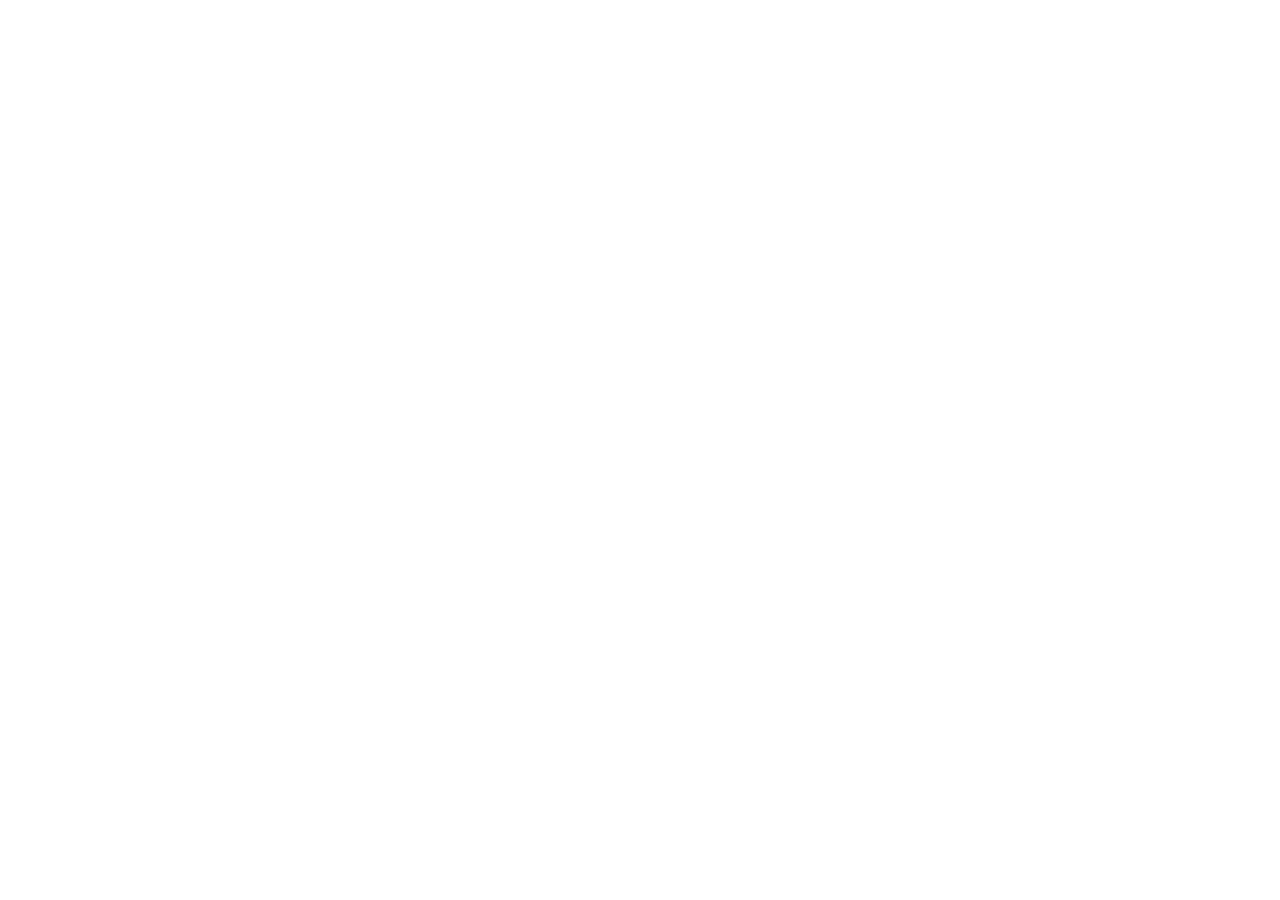
==== index.html @ 64856887 "Start Inicio" ====
<!DOCTYPE html>
<html lang="pt-br">
<head>
    <meta charset="UTF-8">
    <meta name="viewport" content="width=device-width, initial-scale=1.0">
    <title>Jogo para Crianças</title>
</head>
<body>
    
</body>
</html>
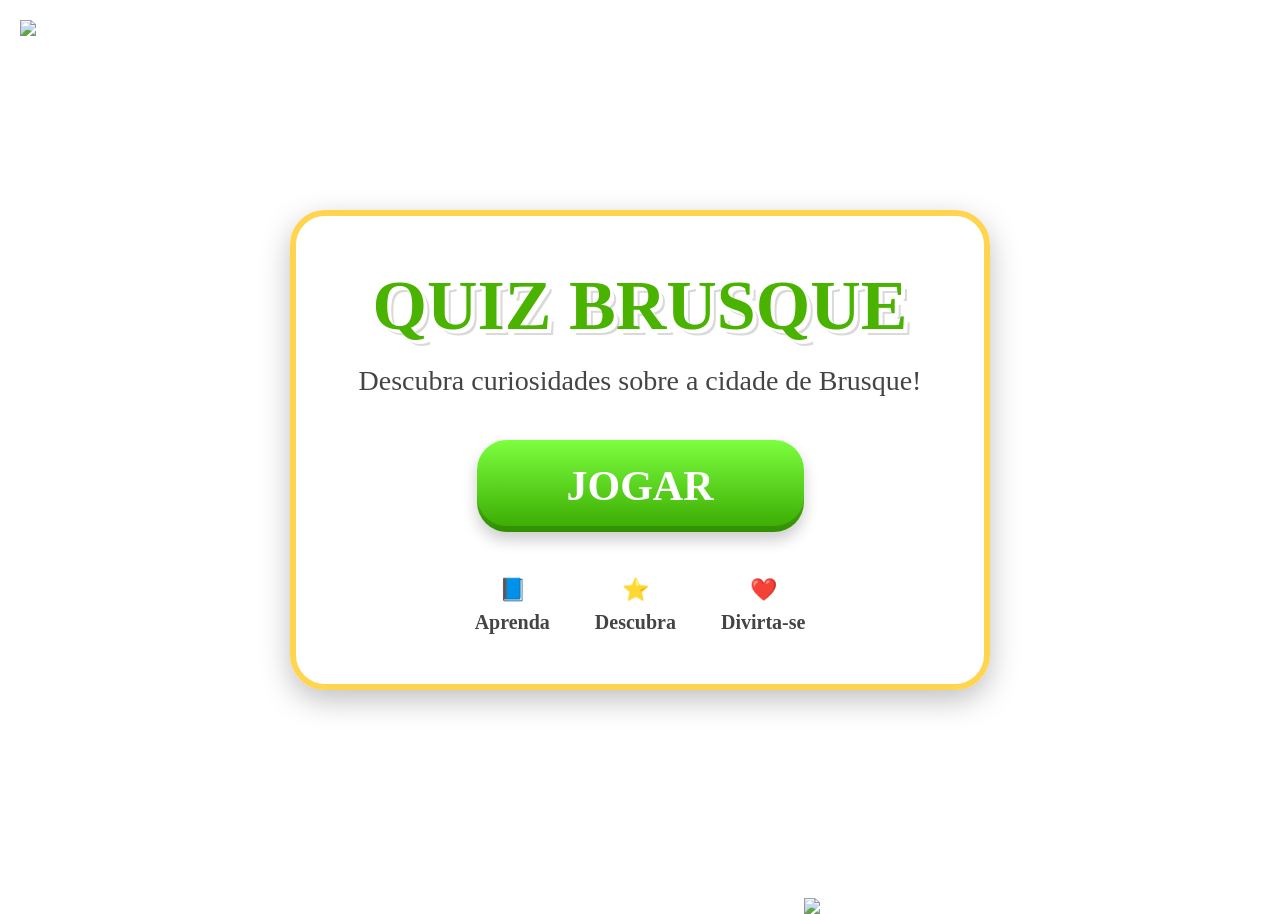
==== commit fde5d1d8: "." ====
--- a/index.html
+++ b/index.html
@@ -1,11 +1,72 @@
 <!DOCTYPE html>
-<html lang="pt-br">
+<html lang="pt-BR">
+
 <head>
     <meta charset="UTF-8">
     <meta name="viewport" content="width=device-width, initial-scale=1.0">
-    <title>Jogo para Crianças</title>
+
+    <link rel="stylesheet" href="style.css">
+
+    <title>Quiz Brusque</title>
 </head>
+
 <body>
-    
+
+
+    <img src="assets/sol.png" class="parallax sol">
+
+
+    <img src="assets/nuvem1.png" class="parallax nuvem n1">
+    <img src="assets/nuvem2.png" class="parallax nuvem n2">
+    <img src="assets/nuvem3.png" class="parallax nuvem n3">
+
+    <img src="assets/nuvem1.png" class="parallax nuvem n4">
+    <img src="assets/nuvem2.png" class="parallax nuvem n5">
+
+
+
+    <img src="assets/balao.png" class="parallax balao">
+
+
+    <div class="quiz-container">
+
+        <h1 class="titulo">
+            QUIZ BRUSQUE
+        </h1>
+
+        <p class="subtitulo">
+            Descubra curiosidades sobre a cidade de Brusque!
+        </p>
+        
+        <a href="Tela dificuldade.html">
+            <button class="btn-jogar" >
+                JOGAR
+            </button>
+        </a>
+        <div class="info">
+
+            <div class="item">
+                📘
+                <span>Aprenda</span>
+            </div>
+
+            <div class="item">
+                ⭐
+                <span>Descubra</span>
+            </div>
+
+            <div class="item">
+                ❤️
+                <span>Divirta-se</span>
+            </div>
+
+        </div>
+
+
+        <img src="assets/pinochio.png" class="personagem">
+
+    </div>
+
 </body>
+
 </html>
--- a/style.css
+++ b/style.css
@@ -0,0 +1,346 @@
+*{
+    margin:0;
+    padding:0;
+    box-sizing:border-box;
+    font-family:"Comic Sans MS", cursive;
+}
+
+/* BODY */
+
+body{
+
+    min-height:100vh;
+
+    display:flex;
+    justify-content:center;
+    align-items:center;
+
+    overflow:hidden;
+
+    position:relative;
+
+    background:url("assets/backgroundbq.png");
+
+    background-size:cover;
+    background-position:center;
+    background-repeat:no-repeat;
+}
+
+/* PARALLAX */
+
+.parallax{
+
+    position:absolute;
+
+    pointer-events:none;
+}
+
+/* SOL */
+
+.sol{
+
+    width:180px;
+
+    top:20px;
+    left:20px;
+
+    z-index:2;
+}
+
+/* NUVENS */
+
+.nuvem{
+
+    position:absolute;
+
+    width:220px;
+
+    opacity:0.95;
+
+    z-index:3;
+
+    left:-35%;
+
+    animation:nuvemLoop linear infinite;
+}
+
+/* POSIÇÕES NUVENS */
+
+.n1{
+    top:40px;
+    animation-duration:45s;
+    animation-delay:-5s;
+}
+
+.n2{
+    top:120px;
+    animation-duration:55s;
+    animation-delay:-18s;
+}
+
+.n3{
+    top:220px;
+    animation-duration:60s;
+    animation-delay:-32s;
+}
+
+.n4{
+    top:70px;
+    animation-duration:48s;
+    animation-delay:-12s;
+}
+
+.n5{
+    top:180px;
+    animation-duration:52s;
+    animation-delay:-26s;
+}
+
+/* BALAO */
+
+.balao{
+
+    position:absolute;
+
+    width:140px;
+
+    top:90px;
+
+    z-index:3;
+
+    left:-20%;
+
+    animation:balaoLoop 70s linear infinite;
+}
+
+/* CONTAINER */
+
+.quiz-container{
+
+    position:relative;
+
+    z-index:10;
+
+    width:90%;
+    max-width:700px;
+
+    background:rgba(255,255,255,0.92);
+
+    border-radius:35px;
+
+    border:6px solid #ffd54f;
+
+    padding:50px 40px;
+
+    text-align:center;
+
+    box-shadow:0 10px 30px rgba(0,0,0,0.25);
+
+    backdrop-filter:blur(4px);
+}
+
+/* TITULO */
+
+.titulo{
+
+    font-size:70px;
+
+    font-weight:900;
+
+    color:#49b300;
+
+    text-shadow:
+        4px 4px 0 #ffffff,
+        6px 6px 0 rgba(0,0,0,0.15);
+
+    margin-bottom:15px;
+}
+
+/* SUBTITULO */
+
+.subtitulo{
+
+    font-size:28px;
+
+    color:#444;
+
+    margin-bottom:40px;
+
+    line-height:1.4;
+}
+
+/* BOTAO */
+
+.btn-jogar{
+
+    border:none;
+
+    background:linear-gradient(
+        to bottom,
+        #7cff3f,
+        #39a800
+    );
+
+    color:white;
+
+    font-size:42px;
+
+    font-weight:bold;
+
+    padding:22px 90px;
+
+    border-radius:30px;
+
+    cursor:pointer;
+
+    box-shadow:
+        inset 0 -6px 0 rgba(0,0,0,0.15),
+        0 8px 15px rgba(0,0,0,0.2);
+
+    transition:0.2s;
+}
+
+.btn-jogar:hover{
+
+    transform:scale(1.05);
+}
+
+/* INFO */
+
+.info{
+
+    display:flex;
+
+    justify-content:center;
+
+    gap:45px;
+
+    margin-top:45px;
+
+    flex-wrap:wrap;
+}
+
+.item{
+
+    display:flex;
+
+    flex-direction:column;
+
+    align-items:center;
+
+    gap:8px;
+
+    font-size:22px;
+
+    font-weight:bold;
+
+    color:#444;
+}
+
+.item span{
+
+    font-size:20px;
+}
+
+/* PERSONAGEM */
+
+.personagem{
+
+    position:absolute;
+
+    right:-180px;
+
+    bottom:-230px;
+
+    width:40vh;
+
+    z-index:999;
+
+    pointer-events:none;
+}
+
+/* ANIMAÇÕES */
+
+@keyframes nuvemLoop{
+
+    from{
+        left:-35%;
+    }
+
+    to{
+        left:110%;
+    }
+}
+
+@keyframes balaoLoop{
+
+    0%{
+        left:-20%;
+        transform:translateY(0px);
+    }
+
+    25%{
+        transform:translateY(-20px);
+    }
+
+    50%{
+        transform:translateY(0px);
+    }
+
+    75%{
+        transform:translateY(-15px);
+    }
+
+    100%{
+        left:110%;
+        transform:translateY(0px);
+    }
+}
+
+/* RESPONSIVO */
+
+@media(max-width:700px){
+
+    .titulo{
+        font-size:48px;
+    }
+
+    .subtitulo{
+        font-size:22px;
+    }
+
+    .btn-jogar{
+
+        width:100%;
+
+        padding:20px;
+
+        font-size:32px;
+    }
+
+    .info{
+        gap:25px;
+    }
+
+    .personagem{
+
+        width:28vh;
+
+        right:-60px;
+
+        bottom:-140px;
+    }
+
+    .sol{
+        width:120px;
+    }
+
+    .balao{
+        width:90px;
+    }
+
+    .nuvem{
+        width:150px;
+    }
+
+}
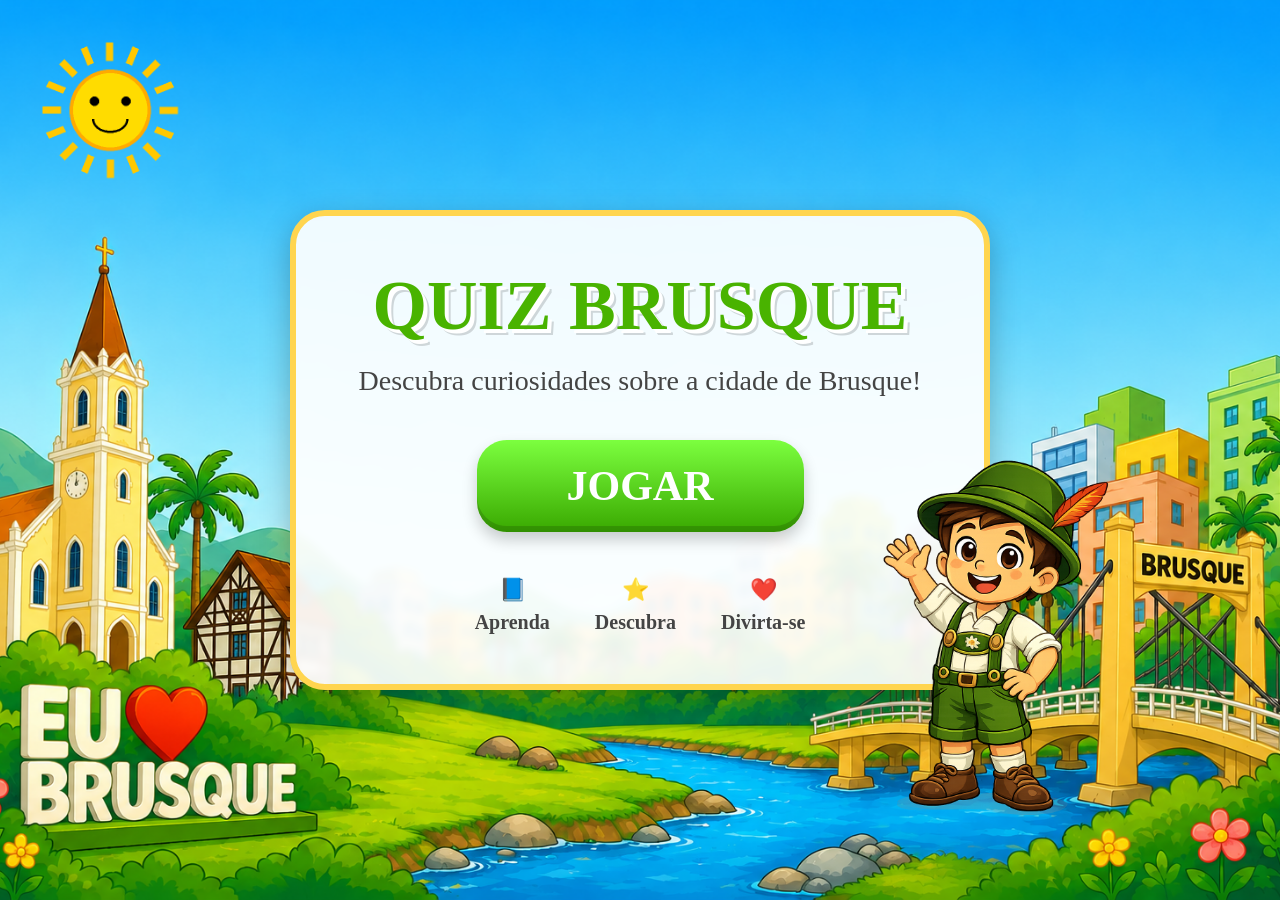
==== commit 3143223a: "Ajuste perguntas" ====
--- a/index.html
+++ b/index.html
@@ -37,9 +37,9 @@
         <p class="subtitulo">
             Descubra curiosidades sobre a cidade de Brusque!
         </p>
-        
+
         <a href="Tela dificuldade.html">
-            <button class="btn-jogar" >
+            <button class="btn-jogar">
                 JOGAR
             </button>
         </a>
--- a/style.css
+++ b/style.css
@@ -1,346 +1,466 @@
-*{
-    margin:0;
-    padding:0;
-    box-sizing:border-box;
-    font-family:"Comic Sans MS", cursive;
+* {
+    margin: 0;
+    padding: 0;
+    box-sizing: border-box;
+    font-family: "Comic Sans MS", cursive;
 }
 
 /* BODY */
 
-body{
-
-    min-height:100vh;
-
-    display:flex;
-    justify-content:center;
-    align-items:center;
-
-    overflow:hidden;
-
-    position:relative;
-
-    background:url("assets/backgroundbq.png");
-
-    background-size:cover;
-    background-position:center;
-    background-repeat:no-repeat;
+body {
+
+    min-height: 100vh;
+
+    display: flex;
+    justify-content: center;
+    align-items: center;
+
+    overflow: hidden;
+
+    position: relative;
+
+    background: url("assets/backgroundbq.png");
+
+    background-size: cover;
+    background-position: center;
+    background-repeat: no-repeat;
 }
 
 /* PARALLAX */
 
-.parallax{
-
-    position:absolute;
-
-    pointer-events:none;
+.parallax {
+
+    position: absolute;
+
+    pointer-events: none;
 }
 
 /* SOL */
 
-.sol{
-
-    width:180px;
-
-    top:20px;
-    left:20px;
-
-    z-index:2;
+.sol {
+
+    width: 180px;
+
+    top: 20px;
+    left: 20px;
+
+    z-index: 2;
 }
 
 /* NUVENS */
 
-.nuvem{
-
-    position:absolute;
-
-    width:220px;
-
-    opacity:0.95;
-
-    z-index:3;
-
-    left:-35%;
-
-    animation:nuvemLoop linear infinite;
+.nuvem {
+
+    position: absolute;
+
+    width: 220px;
+
+    opacity: 0.95;
+
+    z-index: 3;
+
+    left: -35%;
+
+    animation: nuvemLoop linear infinite;
 }
 
 /* POSIÇÕES NUVENS */
 
-.n1{
-    top:40px;
-    animation-duration:45s;
-    animation-delay:-5s;
-}
-
-.n2{
-    top:120px;
-    animation-duration:55s;
-    animation-delay:-18s;
-}
-
-.n3{
-    top:220px;
-    animation-duration:60s;
-    animation-delay:-32s;
-}
-
-.n4{
-    top:70px;
-    animation-duration:48s;
-    animation-delay:-12s;
-}
-
-.n5{
-    top:180px;
-    animation-duration:52s;
-    animation-delay:-26s;
+.n1 {
+    top: 40px;
+    animation-duration: 45s;
+    animation-delay: -5s;
+}
+
+.n2 {
+    top: 120px;
+    animation-duration: 55s;
+    animation-delay: -18s;
+}
+
+.n3 {
+    top: 220px;
+    animation-duration: 60s;
+    animation-delay: -32s;
+}
+
+.n4 {
+    top: 70px;
+    animation-duration: 48s;
+    animation-delay: -12s;
+}
+
+.n5 {
+    top: 180px;
+    animation-duration: 52s;
+    animation-delay: -26s;
 }
 
 /* BALAO */
 
-.balao{
-
-    position:absolute;
-
-    width:140px;
-
-    top:90px;
-
-    z-index:3;
-
-    left:-20%;
-
-    animation:balaoLoop 70s linear infinite;
+.balao {
+
+    position: absolute;
+
+    width: 140px;
+
+    top: 90px;
+
+    z-index: 3;
+
+    left: -20%;
+
+    animation: balaoLoop 70s linear infinite;
 }
 
 /* CONTAINER */
 
-.quiz-container{
-
-    position:relative;
-
-    z-index:10;
-
-    width:90%;
-    max-width:700px;
-
-    background:rgba(255,255,255,0.92);
-
-    border-radius:35px;
-
-    border:6px solid #ffd54f;
-
-    padding:50px 40px;
-
-    text-align:center;
-
-    box-shadow:0 10px 30px rgba(0,0,0,0.25);
-
-    backdrop-filter:blur(4px);
+.quiz-container {
+
+    position: relative;
+
+    z-index: 10;
+
+    width: 90%;
+    max-width: 700px;
+
+    background: rgba(255, 255, 255, 0.92);
+
+    border-radius: 35px;
+
+    border: 6px solid #ffd54f;
+
+    padding: 50px 40px;
+
+    text-align: center;
+
+    box-shadow: 0 10px 30px rgba(0, 0, 0, 0.25);
+
+    backdrop-filter: blur(4px);
 }
 
 /* TITULO */
 
-.titulo{
-
-    font-size:70px;
-
-    font-weight:900;
-
-    color:#49b300;
+.titulo {
+
+    font-size: 70px;
+
+    font-weight: 900;
+
+    color: #49b300;
 
     text-shadow:
         4px 4px 0 #ffffff,
-        6px 6px 0 rgba(0,0,0,0.15);
-
-    margin-bottom:15px;
+        6px 6px 0 rgba(0, 0, 0, 0.15);
+
+    margin-bottom: 15px;
 }
 
 /* SUBTITULO */
 
-.subtitulo{
-
-    font-size:28px;
-
-    color:#444;
-
-    margin-bottom:40px;
-
-    line-height:1.4;
+.subtitulo {
+
+    font-size: 28px;
+
+    color: #444;
+
+    margin-bottom: 40px;
+
+    line-height: 1.4;
 }
 
 /* BOTAO */
 
-.btn-jogar{
-
-    border:none;
-
-    background:linear-gradient(
-        to bottom,
-        #7cff3f,
-        #39a800
-    );
-
-    color:white;
-
-    font-size:42px;
-
-    font-weight:bold;
-
-    padding:22px 90px;
-
-    border-radius:30px;
-
-    cursor:pointer;
+.btn-jogar {
+
+    border: none;
+
+    background: linear-gradient(to bottom,
+            #7cff3f,
+            #39a800);
+
+    color: white;
+
+    font-size: 42px;
+
+    font-weight: bold;
+
+    padding: 22px 90px;
+
+    border-radius: 30px;
+
+    cursor: pointer;
 
     box-shadow:
-        inset 0 -6px 0 rgba(0,0,0,0.15),
-        0 8px 15px rgba(0,0,0,0.2);
-
-    transition:0.2s;
-}
-
-.btn-jogar:hover{
-
-    transform:scale(1.05);
+        inset 0 -6px 0 rgba(0, 0, 0, 0.15),
+        0 8px 15px rgba(0, 0, 0, 0.2);
+
+    transition: 0.2s;
+}
+
+.btn-jogar:hover {
+
+    transform: scale(1.05);
 }
 
 /* INFO */
 
-.info{
-
-    display:flex;
-
-    justify-content:center;
-
-    gap:45px;
-
-    margin-top:45px;
-
-    flex-wrap:wrap;
-}
-
-.item{
-
-    display:flex;
-
-    flex-direction:column;
-
-    align-items:center;
-
-    gap:8px;
-
-    font-size:22px;
-
-    font-weight:bold;
-
-    color:#444;
-}
-
-.item span{
-
-    font-size:20px;
+.info {
+
+    display: flex;
+
+    justify-content: center;
+
+    gap: 45px;
+
+    margin-top: 45px;
+
+    flex-wrap: wrap;
+}
+
+.item {
+
+    display: flex;
+
+    flex-direction: column;
+
+    align-items: center;
+
+    gap: 8px;
+
+    font-size: 22px;
+
+    font-weight: bold;
+
+    color: #444;
+}
+
+.item span {
+
+    font-size: 20px;
 }
 
 /* PERSONAGEM */
 
-.personagem{
-
-    position:absolute;
-
-    right:-180px;
-
-    bottom:-230px;
-
-    width:40vh;
-
-    z-index:999;
-
-    pointer-events:none;
+.personagem {
+
+    position: absolute;
+
+    right: -180px;
+
+    bottom: -230px;
+
+    width: 40vh;
+
+    z-index: 999;
+
+    pointer-events: none;
 }
 
 /* ANIMAÇÕES */
 
-@keyframes nuvemLoop{
-
-    from{
-        left:-35%;
-    }
-
-    to{
-        left:110%;
-    }
-}
-
-@keyframes balaoLoop{
-
-    0%{
-        left:-20%;
-        transform:translateY(0px);
-    }
-
-    25%{
-        transform:translateY(-20px);
-    }
-
-    50%{
-        transform:translateY(0px);
-    }
-
-    75%{
-        transform:translateY(-15px);
-    }
-
-    100%{
-        left:110%;
-        transform:translateY(0px);
-    }
-}
-
-/* RESPONSIVO */
-
-@media(max-width:700px){
-
-    .titulo{
-        font-size:48px;
-    }
-
-    .subtitulo{
-        font-size:22px;
-    }
-
-    .btn-jogar{
-
-        width:100%;
-
-        padding:20px;
-
-        font-size:32px;
-    }
-
-    .info{
-        gap:25px;
-    }
-
-    .personagem{
-
-        width:28vh;
-
-        right:-60px;
-
-        bottom:-140px;
-    }
-
-    .sol{
-        width:120px;
-    }
-
-    .balao{
-        width:90px;
-    }
-
-    .nuvem{
-        width:150px;
+@keyframes nuvemLoop {
+
+    from {
+        left: -35%;
+    }
+
+    to {
+        left: 110%;
+    }
+}
+
+@keyframes balaoLoop {
+
+    0% {
+        left: -20%;
+        transform: translateY(0px);
+    }
+
+    25% {
+        transform: translateY(-20px);
+    }
+
+    50% {
+        transform: translateY(0px);
+    }
+
+    75% {
+        transform: translateY(-15px);
+    }
+
+    100% {
+        left: 110%;
+        transform: translateY(0px);
+    }
+}
+
+.slide {
+    font-family: 'Nunito', sans-serif;
+    width: 100vw;
+    height: 100vh;
+    position: fixed;
+    top: 0;
+    left: 0;
+    overflow: hidden;
+    background: #3ab5f5;
+}
+
+.slide .bg {
+    position: absolute;
+    inset: 0;
+    width: 100%;
+    height: 100%;
+    object-fit: cover;
+    z-index: 0;
+}
+
+.slide .rays {
+    position: absolute;
+    inset: 0;
+    background: radial-gradient(ellipse at 50% 30%, rgba(255, 255, 255, 0.18) 0%, transparent 70%);
+    z-index: 1;
+    pointer-events: none;
+}
+
+.slide .content {
+    position: relative;
+    z-index: 2;
+    width: 100%;
+    height: 100%;
+    display: flex;
+    flex-direction: column;
+    align-items: center;
+    justify-content: flex-start;
+    padding: 60px 80px 50px;
+    gap: 0;
+}
+
+.question-box {
+    background: #DDF4FF;
+    border-radius: 60px;
+    padding: 28px 54px;
+    display: flex;
+    align-items: center;
+    gap: 24px;
+    box-shadow: 0 8px 32px rgba(0, 0, 0, 0.18), inset 0 2px 0 rgba(255, 255, 255, 0.7);
+    max-width: 1000px;
+    width: 100%;
+    border: 4px solid rgba(255, 255, 255, 0.5);
+    margin-bottom: 80px;
+}
+
+.speaker-icon {
+    font-size: 52px;
+    flex-shrink: 0;
+    filter: drop-shadow(0 2px 4px rgba(0, 0, 0, 0.15));
+}
+
+.question-text {
+    font-size: 52px;
+    font-weight: 900;
+    color: #1a1a1a;
+    letter-spacing: -0.5px;
+    line-height: 1.1;
+}
+
+.options {
+    display: flex;
+    gap: 60px;
+    align-items: flex-end;
+    justify-content: center;
+    width: 100%;
+}
+
+.option {
+    display: flex;
+    flex-direction: column;
+    align-items: center;
+    gap: 20px;
+    cursor: pointer;
+}
+
+.option-card {
+    width: 340px;
+    height: 350px;
+    border-radius: 36px;
+    border: none;
+    box-shadow: 0 12px 40px rgba(0, 0, 0, 0.25);
+    transition: transform 0.18s cubic-bezier(.34, 1.56, .64, 1), box-shadow 0.18s;
+    position: relative;
+    background-color: white;
+}
+
+.option-card:hover {
+    transform: translateY(-10px) scale(1.04);
+    box-shadow: 0 24px 60px rgba(0, 0, 0, 0.35);
+}
+
+.option-card img {
+    width: 100%;
+    height: 100%;
+    object-fit: contain;
+    display: block;
+    border-radius: 36px;
+    padding: 20px;
+}
+
+.option-label {
+    background: white;
+    border-radius: 50px;
+    padding: 14px 52px;
+    font-size: 40px;
+    font-weight: 900;
+    color: #1a1a1a;
+    box-shadow: 0 6px 20px rgba(0, 0, 0, 0.15), inset 0 2px 0 rgba(255, 255, 255, 0.8);
+    letter-spacing: 0.3px;
+    border: 3px solid rgba(255, 255, 255, 0.5);
+    white-space: nowrap;
+}
+
+/*RESPONSIVO*/
+@media(max-width:700px) {
+
+    .titulo {
+        font-size: 48px;
+    }
+
+    .subtitulo {
+        font-size: 22px;
+    }
+
+    .btn-jogar {
+
+        width: 100%;
+
+        padding: 20px;
+
+        font-size: 32px;
+    }
+
+    .info {
+        gap: 25px;
+    }
+
+    .personagem {
+
+        width: 28vh;
+
+        right: -60px;
+
+        bottom: -140px;
+    }
+
+    .sol {
+        width: 120px;
+    }
+
+    .balao {
+        width: 90px;
+    }
+
+    .nuvem {
+        width: 150px;
     }
 
 }
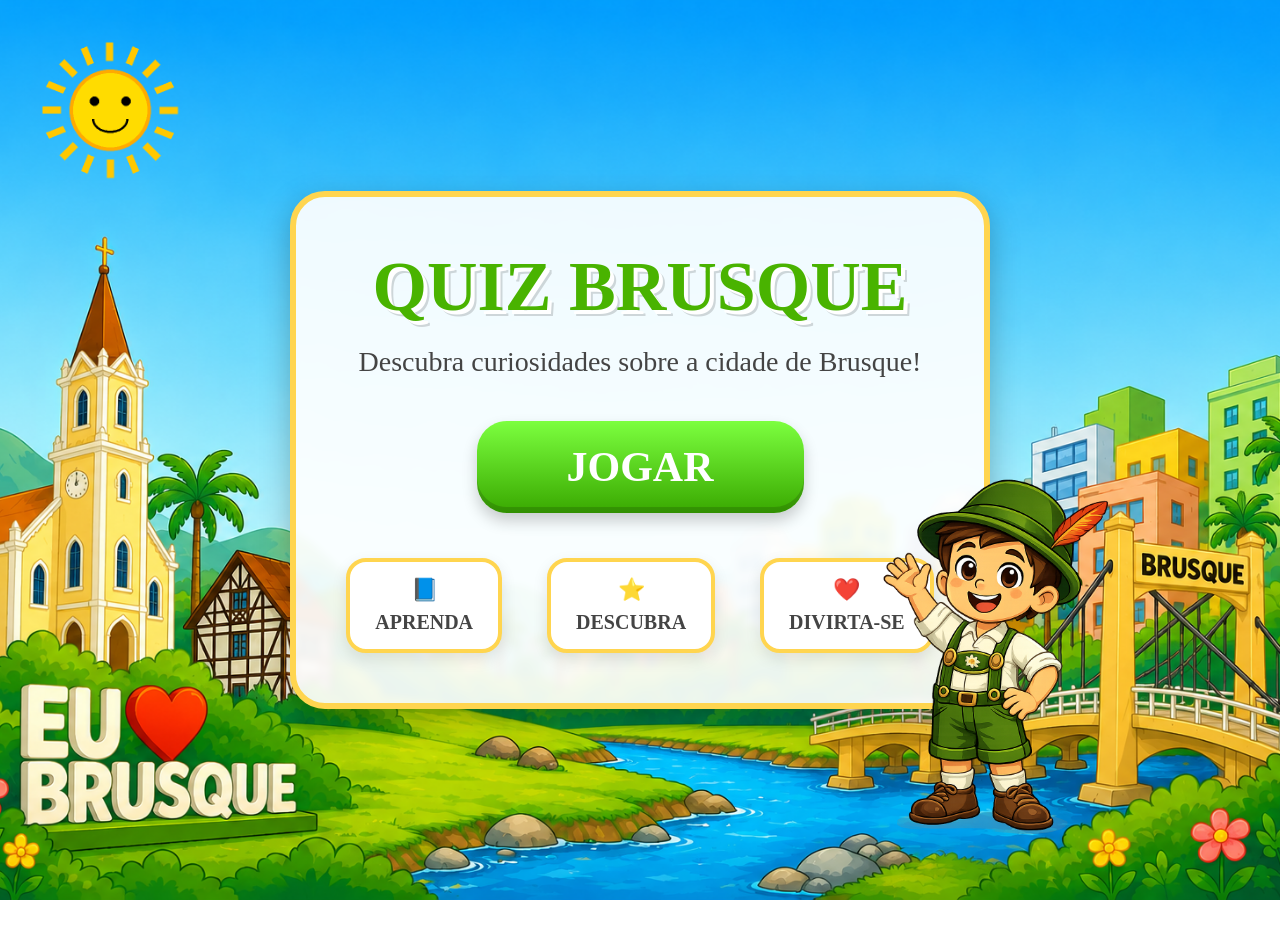
==== commit 665da74f: "Ajustes" ====
--- a/index.html
+++ b/index.html
@@ -47,17 +47,17 @@
 
             <div class="item">
                 📘
-                <span>Aprenda</span>
+                <span>APRENDA</span>
             </div>
 
             <div class="item">
                 ⭐
-                <span>Descubra</span>
+                <span>DESCUBRA</span>
             </div>
 
             <div class="item">
                 ❤️
-                <span>Divirta-se</span>
+                <span>DIVIRTA-SE</span>
             </div>
 
         </div>
--- a/style.css
+++ b/style.css
@@ -208,32 +208,30 @@
 .info {
 
     display: flex;
-
     justify-content: center;
-
     gap: 45px;
-
     margin-top: 45px;
-
     flex-wrap: wrap;
 }
 
 .item {
 
     display: flex;
-
     flex-direction: column;
-
-    align-items: center;
-
+    align-items: center;
     gap: 8px;
-
     font-size: 22px;
-
     font-weight: bold;
-
     color: #444;
-}
+
+    background-color: white; 
+    border: 4px solid #ffd54f;
+    border-radius: 20px; 
+    padding: 15px 25px; 
+    box-shadow: 0 6px 15px rgba(0, 0, 0, 0.1);
+    transition: transform 0.2s; /
+}
+
 
 .item span {
 
@@ -245,15 +243,10 @@
 .personagem {
 
     position: absolute;
-
     right: -180px;
-
     bottom: -230px;
-
     width: 40vh;
-
     z-index: 999;
-
     pointer-events: none;
 }
 
@@ -418,6 +411,127 @@
     white-space: nowrap;
 }
 
+/*POP UP*/
+.popup-overlay {
+    position: fixed;
+    top: 0;
+    left: 0;
+    width: 100vw;
+    height: 100vh;
+    background: rgba(0, 0, 0, 0.6);
+    backdrop-filter: blur(5px);
+    display: flex;
+    justify-content: center;
+    align-items: center;
+    z-index: 9999;
+    animation: fadeInPopup 0.3s ease-out;
+}
+
+.popup-box {
+    background: #ffffff;
+    border: 8px solid #ffd54f;
+    border-radius: 40px;
+    padding: 50px;
+    text-align: center;
+    max-width: 800px;
+    width: 90%;
+    box-shadow: 0 20px 50px rgba(0, 0, 0, 0.3);
+    animation: popInBox 0.5s cubic-bezier(0.34, 1.56, 0.64, 1);
+    display: flex;
+    flex-direction: column;
+    align-items: center;
+}
+
+.popup-icone {
+    font-size: 100px;
+    margin-bottom: 20px;
+    text-shadow: 0 10px 20px rgba(0, 0, 0, 0.1);
+}
+
+.popup-titulo {
+    font-size: 45px;
+    font-weight: 900;
+    margin-bottom: 20px;
+    text-transform: uppercase;
+    font-family: 'Nunito', 'Comic Sans MS', sans-serif;
+    line-height: 1.1;
+}
+
+.popup-pontuacao {
+    font-size: 35px;
+    color: #444;
+    font-weight: bold;
+    margin-bottom: 40px;
+    font-family: 'Nunito', 'Comic Sans MS', sans-serif;
+}
+
+.popup-botoes {
+    display: flex;
+    justify-content: center;
+    gap: 20px;
+    flex-wrap: wrap;
+    width: 100%;
+}
+
+.btn-popup {
+    padding: 20px 40px;
+    font-size: 28px;
+    font-weight: bold;
+    border: none;
+    border-radius: 25px;
+    cursor: pointer;
+    color: white;
+    transition: transform 0.2s, box-shadow 0.2s;
+    font-family: 'Nunito', 'Comic Sans MS', sans-serif;
+}
+
+.btn-popup:active {
+    transform: translateY(6px);
+}
+
+.btn-popup-jogar {
+    background: #3ab5f5;
+    box-shadow: 0 8px 0 #208bc6;
+}
+
+.btn-popup-jogar:active {
+    box-shadow: 0 0px 0 #208bc6;
+}
+
+.btn-popup-trocar {
+    background: #ff9800;
+    box-shadow: 0 8px 0 #db8200;
+}
+
+.btn-popup-trocar:active {
+    box-shadow: 0 0px 0 #db8200;
+}
+
+/* Animações exclusivas do Pop-up */
+@keyframes fadeInPopup {
+    from {
+        opacity: 0;
+    }
+
+    to {
+        opacity: 1;
+    }
+}
+
+@keyframes popInBox {
+    from {
+        opacity: 0;
+        transform: scale(0.5) translateY(100px);
+    }
+
+    to {
+        opacity: 1;
+        transform: scale(1) translateY(0);
+    }
+}
+
+/*POP UP*/
+
 /*RESPONSIVO*/
 @media(max-width:700px) {
 
